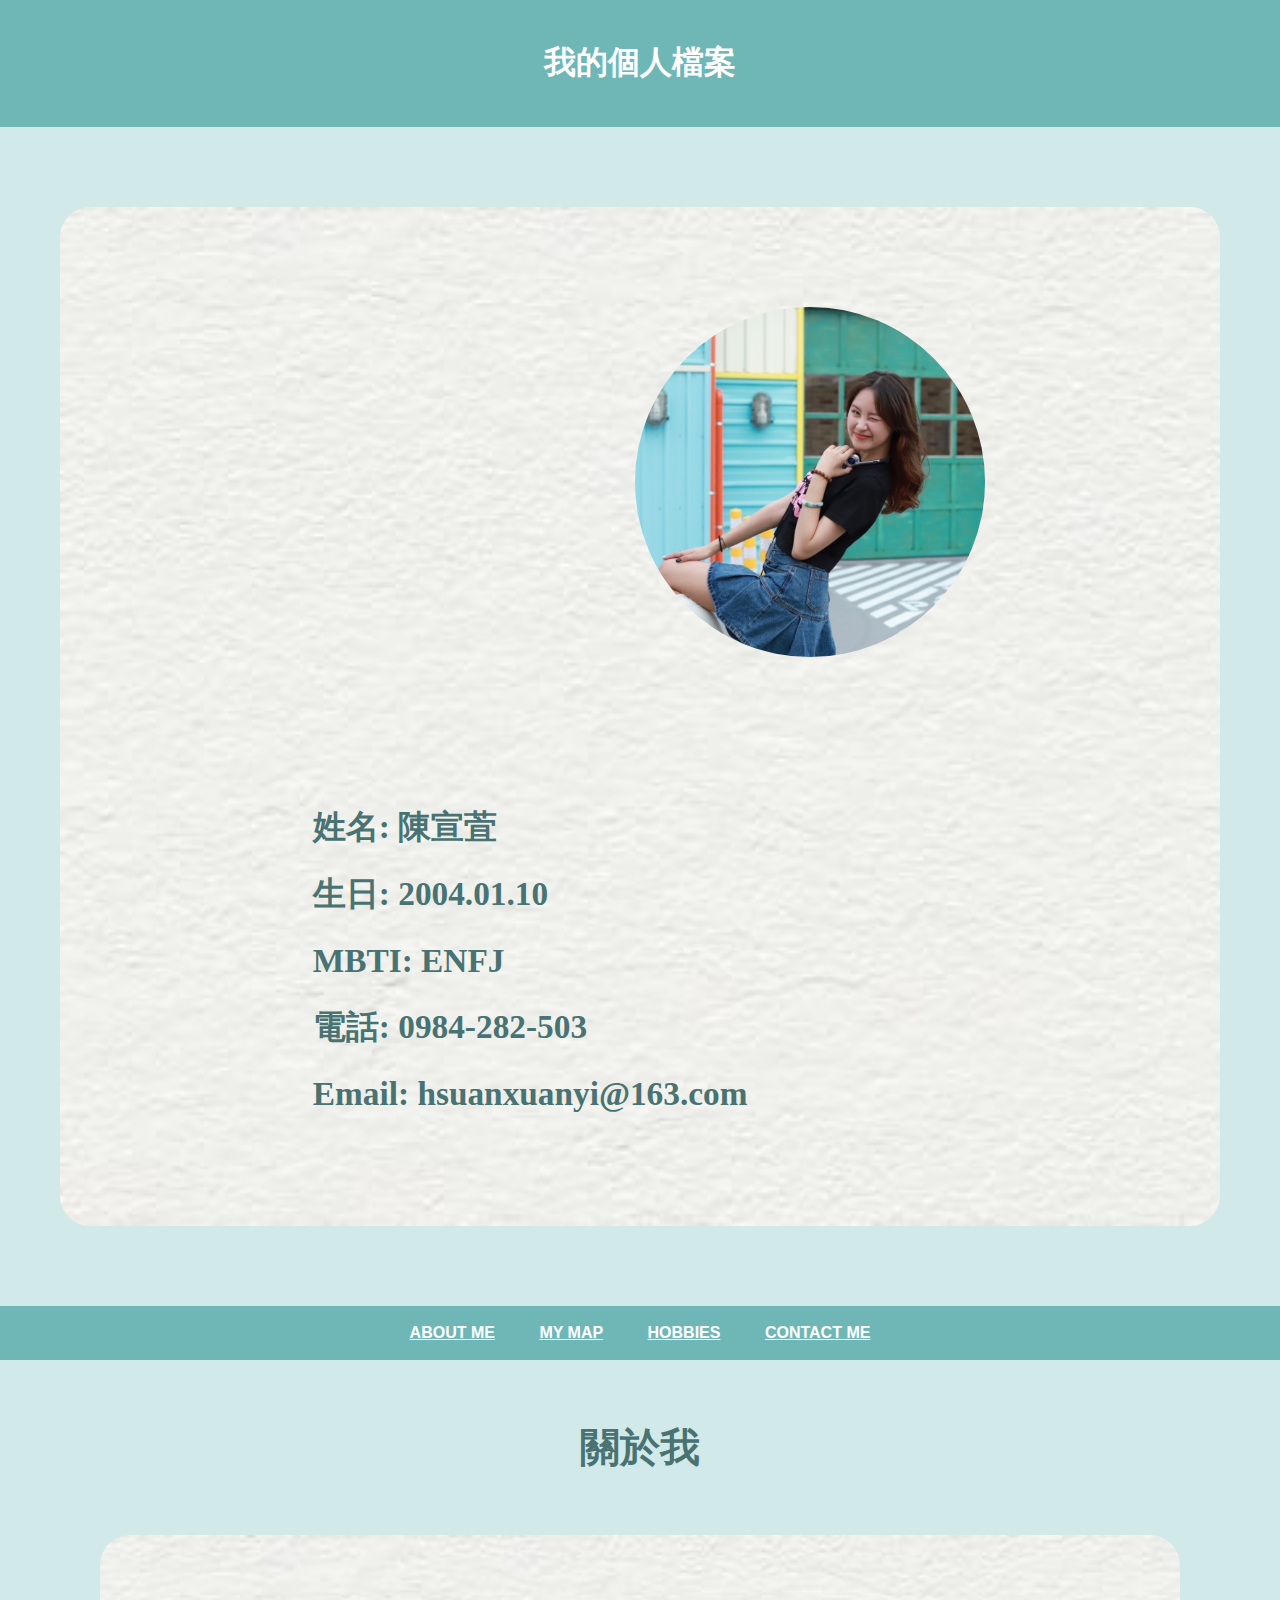
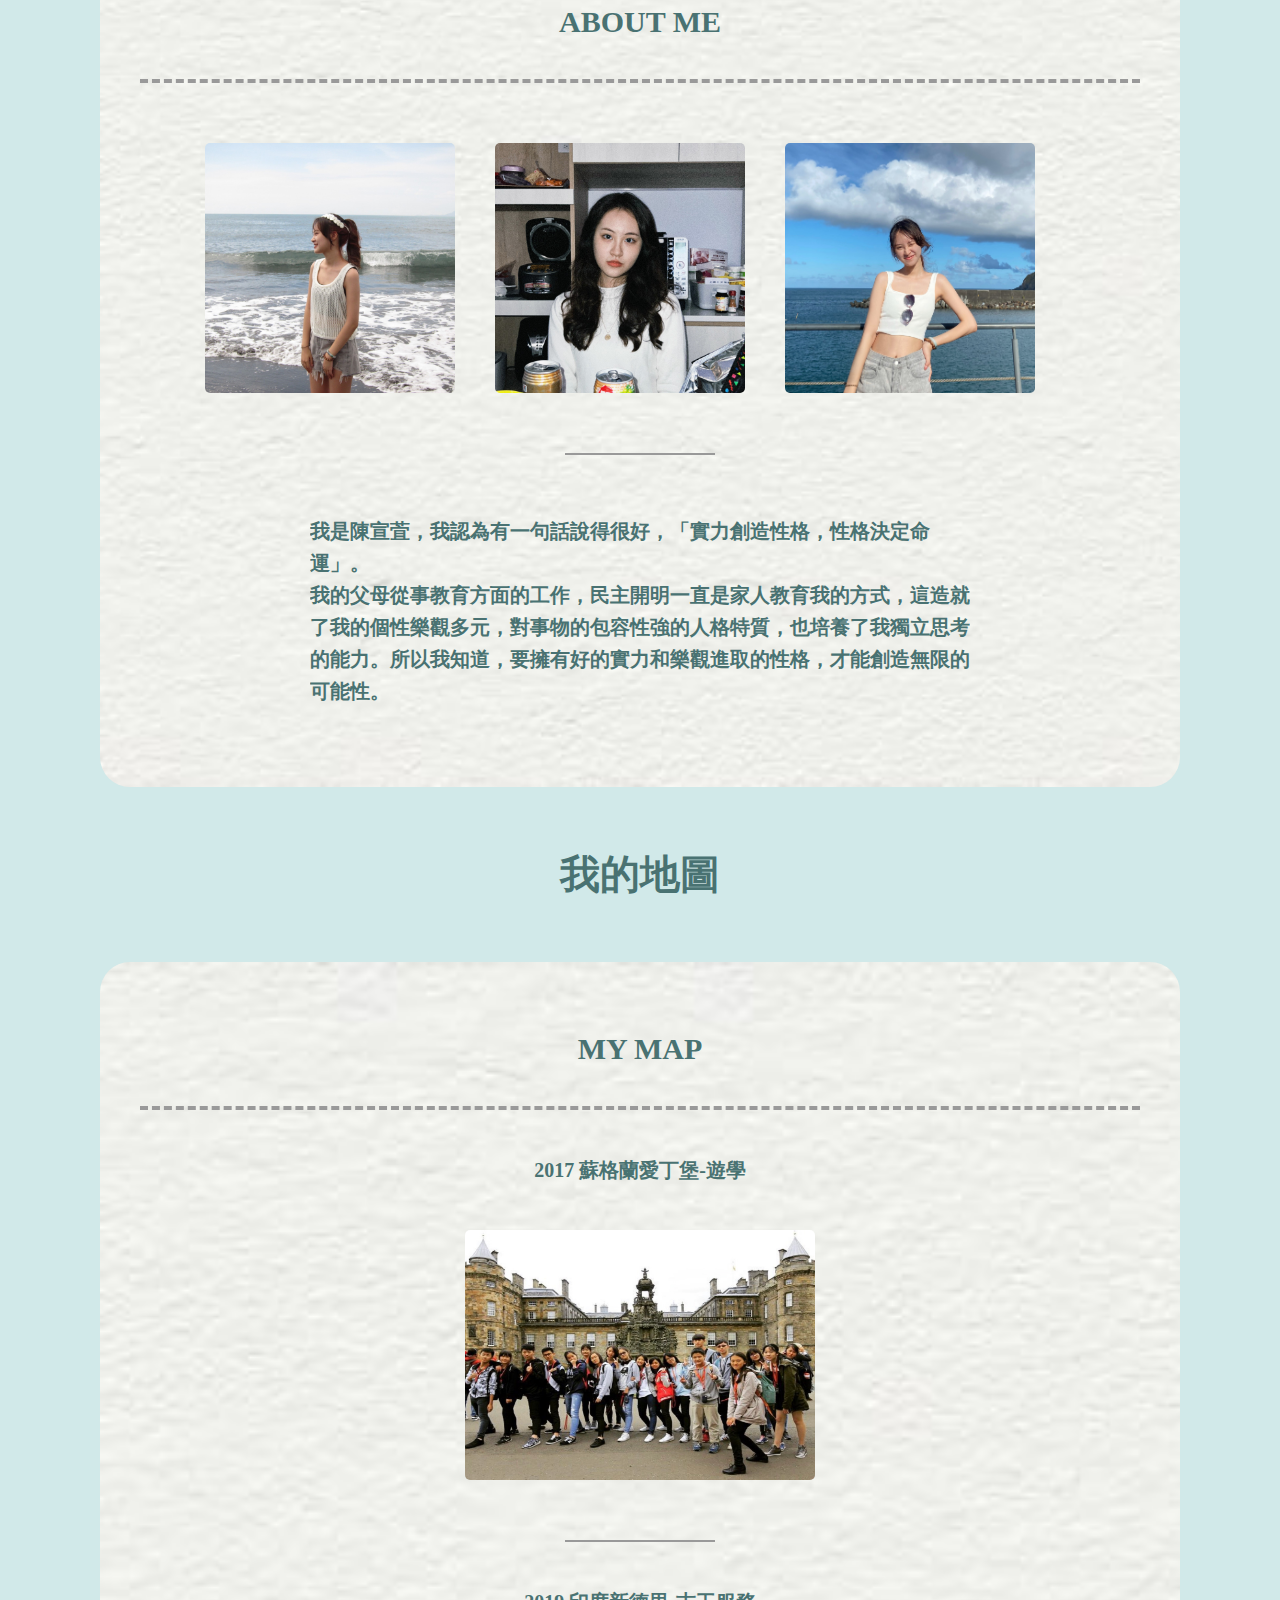
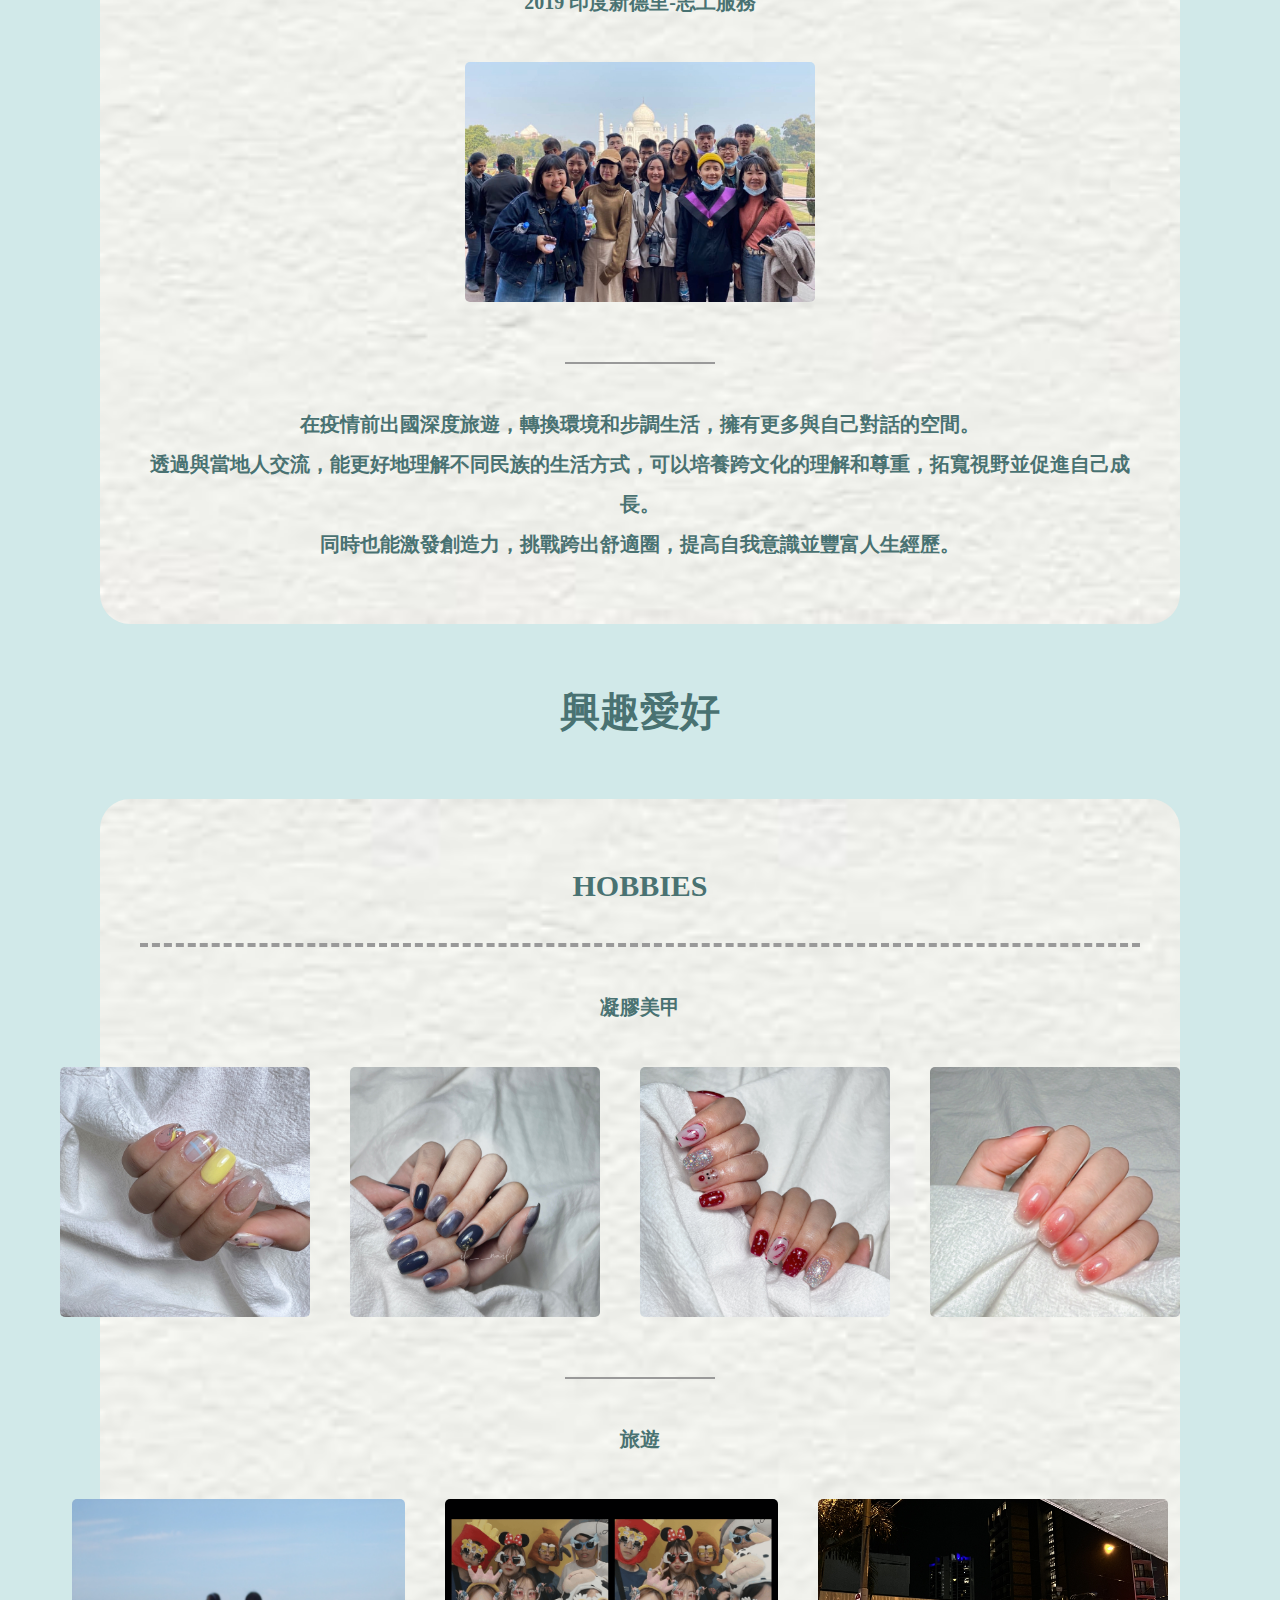
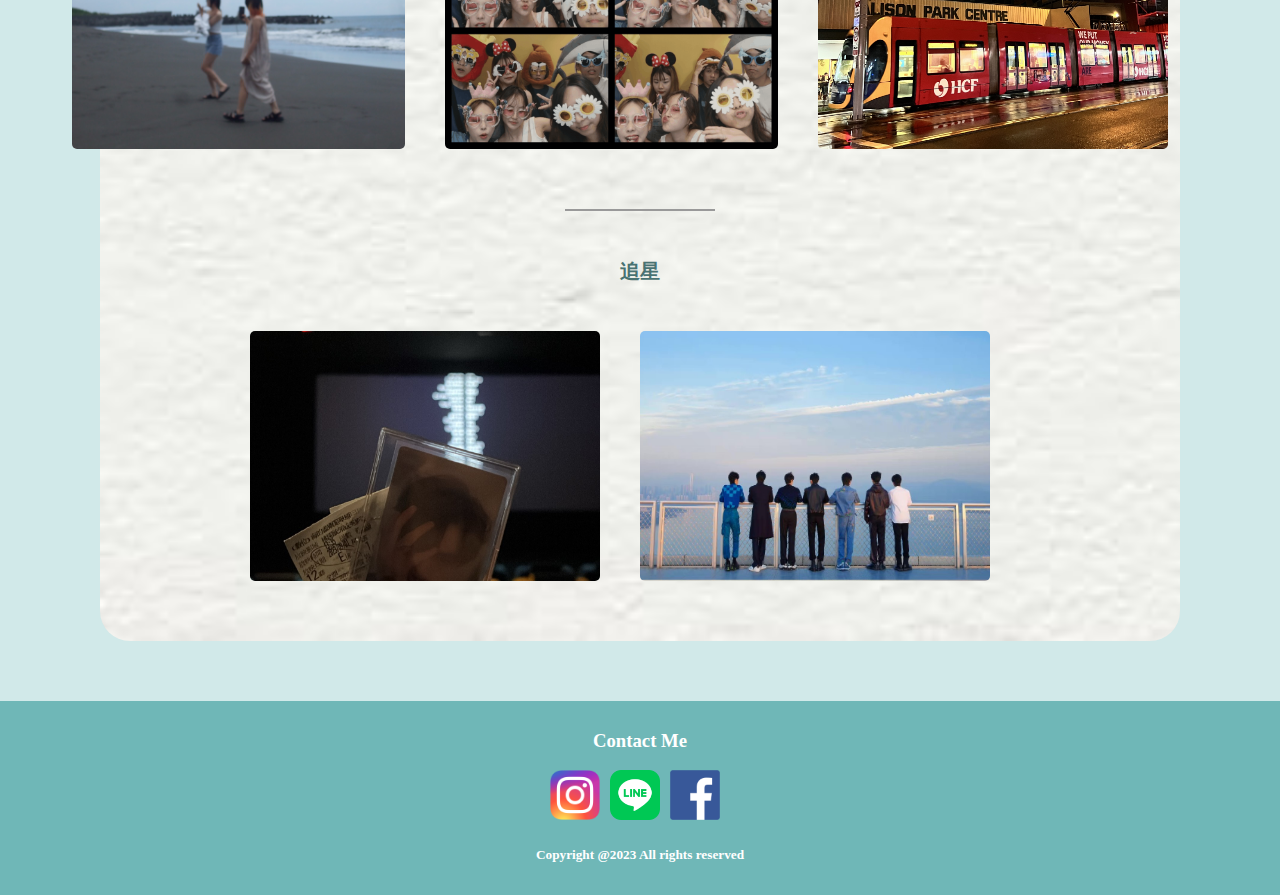
==== index.html @ e8065419 "update" ====
<!DOCTYPE html>
<html lang="en">
<head>
    <meta charset="UTF-8">
    <meta http-equiv="X-UA-Compatible" content="IE=edge">
    <meta name="viewport" content="width=device-width, initial-scale=1.0">
    <title>hsuanyi's web</title>
    <link rel="stylesheet" href="webstyle.css">
</head>
<body>
    <header>
        <h1>我的個人檔案</h1>
    </header>

    <main>
        <article>
        <aside class="card01">
            <div class="myphoto1">
                <img src="image/me/img01.jpg" style="border-radius: 50%" width="350" height="350">
            </div>
            <div class="title01"> 
                <p>
                姓名: 陳宣萓<br>
                生日: 2004.01.10<br>
                MBTI: ENFJ<br>
                電話: 0984-282-503<br>
                Email: hsuanxuanyi@163.com
                </p>
            </div>
            <div class="clearfix"></div>    
        </aside>
        </article>
    </main>
    

    <nav>
        <a href="#me">ABOUT ME</a>
        <a href="#map">MY MAP</a>
        <a href="#hobby">HOBBIES</a>
        <a href="#contact">CONTACT ME</a>
    </nav>

    <main>
       <article>
        <h2 class="title02" id="me">關於我</h2>
        <section class="card">
            <h3 class="title03">ABOUT ME</h3>
            <div class="separator"></div>
            <div class="myphoto2">
                <img src="image/me/img02.jpg" class="myphoto02" width="250" height="250">
                <img src="image/me/img04.jpg" class="myphoto02" width="250" height="250">
                <img src="image/me/img05.jpg" class="myphoto02" width="250" height="250">
            </div>

            <div class="separator02"></div>
            <div class="article01">
                <p>
                    我是陳宣萓，我認為有一句話說得很好，「實力創造性格，性格決定命運」。<br>
                    我的父母從事教育方面的工作，民主開明一直是家人教育我的方式，這造就了我的個性樂觀多元，對事物的包容性強的人格特質，也培養了我獨立思考的能力。所以我知道，要擁有好的實力和樂觀進取的性格，才能創造無限的可能性。
                </p>
            </div>
            <div class="clearfix"></div>
        </section>

        <h2 class="title02" id="map">我的地圖</h2>
        <section class="card">
            <h3 class="title03">MY MAP</h3>
            <div class="separator"></div>
            <div class="article02">
                <p>
                    2017 蘇格蘭愛丁堡-遊學
                </p>
            </div>
            <div class="myphoto2">
            <img src="image/map/img07.jpg" class="myphoto03" width="350" height="250">
            </div>

            <div class="separator02"></div>
            <div class="article02">
                <p>
                    2019 印度新德里-志工服務
                </p>
            </div>
            <div class="myphoto2">
            <img src="image/map/img06.jpg" class="myphoto03" width="350" height="240">
            </div>

            <div class="separator02"></div>
            <div class="article02">
                <p>
                    在疫情前出國深度旅遊，轉換環境和步調生活，擁有更多與自己對話的空間。<br>
                    透過與當地人交流，能更好地理解不同民族的生活方式，可以培養跨文化的理解和尊重，拓寬視野並促進自己成長。<br>
                    同時也能激發創造力，挑戰跨出舒適圈，提高自我意識並豐富人生經歷。
                </p>
            </div>
        </section>

        <h2 class="title02" id="hobby">興趣愛好</h2>
        <section class="card">
            <h3 class="title03">HOBBIES</h3>
            <div class="separator"></div>
            <div class="article02">
            <P>
                凝膠美甲
            </P>
            </div>
            <div class="myphoto2">
                <img src="image/nail/img08.jpg" class="myphoto02" width="250" height="250">
                <img src="image/nail/img09.jpg" class="myphoto02" width="250" height="250">
                <img src="image/nail/img10.jpg" class="myphoto02" width="250" height="250">
                <img src="image/nail/img11.jpg" class="myphoto02" width="250" height="250">
            </div>

            <div class="separator02"></div>
            <div class="article02">
            <P>
                旅遊
            </P>
            </div>
            <div class="myphoto2">
                <img src="image/travel/img12.jpg" class="myphoto02" width="350" height="250">
                <img src="image/travel/img13.gif" class="myphoto02" width="350" height="250">
                <img src="image/travel/img14.jpg" class="myphoto02" width="350" height="250">
            </div>

            <div class="separator02"></div>
            <div class="article02">
            <P>
                追星
            </P>
            </div>
            <div class="myphoto2">
                <img src="image/stars/img15.jpg" class="myphoto02" width="350" height="250">
                <img src="image/stars/img16.jpg" class="myphoto02" width="350" height="250">
            </div>
        </section>
       </article> 
    </main>

    <footer>
        <h3 id="contact">Contact Me</h3>
        <div class="contact">
            <a href="https://instagram.com/hsuan_yi_?igshid=bWM5bXMzMHllZ2cz&utm_source=qr">
                <img src="image/logo/iglogo.webp" class="icon" width="50" height="50">
            </a>
            <a href="https://line.me/ti/p/3zdAisaxtA">
                <img src="image/logo/LINE_logo.png" class="icon" width="50" height="50">
            </a>
            <a href="https://www.facebook.com/profile.php?id=100007568020335&mibextid=LQQJ4d">
                <img src="image/logo/fblogo.jpg" class="icon" width="50" height="50">
            </a>
        </div>

        <h5>Copyright @2023 All rights reserved</h5>
    </footer>
</body>
</html>
---- webstyle.css ----
body {
    background-color: #D1E9E9;
    margin: 0px;
}

nav {
    background-color: #6FB7B7;
    font-family: Arial;
    text-align: center;
}

nav a {
    padding: 18px 20px;
    display: inline-block;
    color: white;
    font-weight: bold;
}

nav a:hover {
    background-color: #D1E9E9;
    color: #3f6060;
}

.card {
    background-color: white;
    padding: 40px;
    margin: 60px 100px;
    border-radius: 30px;
    background-image: url(image/img03.jpeg);
    background-size: cover;
}

.card01 {
    background-color: white;
    padding: 35px;
    margin: 80px 60px;
    border-radius: 30px;
    background-image: url(image/img03.jpeg);
    background-size: cover;
}

header {
    background-color: #6FB7B7;
    text-align: center;
    font-family: Arial;
    color: white;
    padding: 20px 20px;
}

.title01 {
    float: left;
    text-align: left;
    padding-left: 1cm;
    color: #497272;
    font-family: 微軟正黑體;
    font-size: 25pt;
    font-weight: bold;
    margin-left: 180px;
    margin-top: 35px;
    margin-bottom: 30px;
    line-height: 200%;
}

.myphoto1 {
    float: right;
    margin-right: 200px;
    margin-top: 65px;
    margin-bottom: 65px;
}

.myphoto2 {
    display: flex;
    justify-content: center;
    align-items: center;
    padding: 20px;
}

.myphoto02 {
    margin-right: 40px;
    max-width: 100%;
    max-height: 100%;
    border-radius: 5px;
}

.myphoto03 {
    max-width: 100%;
    max-height: 100%;
    border-radius: 5px;
}

.clearfix {
    clear: both;
}

.title02 {
    text-align: center;
    color: #497272;
    font-size: 30pt;
    font-weight: bold;
    margin-top: 60px;
    margin-bottom: 10px;
}

.article01 {
    color: #497272;
    font-size: 15pt;
    font-family: 標楷體;
    text-align: left;
    overflow: hidden;
    float: right;
    margin-left: 170px;
    margin-right: 170px;
    font-weight: bold;
    margin-bottom: 20px;
    margin-top: 0px;
    line-height: 160%;
}

.title03 {
    text-align: center;
    color: #497272;
    font-size: 30px;
}

.article02 {
    color: #497272;
    font-weight: bold;
    font-family: 標楷體;
    text-align: center;
    margin-bottom: 10px;
    line-height: 200%;
    font-size: 15pt;
}

.separator {
    border-top: 4px dashed#999;
    margin: 40px 0;
}

.separator02 {
    border-top: 2px solid #999;
    margin: 40px 425px;
}

footer {
    background-color: #6FB7B7;
    color: white;
    text-align: center;
    padding: 10px;
}

.contact {
    display: flex;
    justify-content: center;
    align-items: center;
}

.icon {
    margin-right: 10px;

}
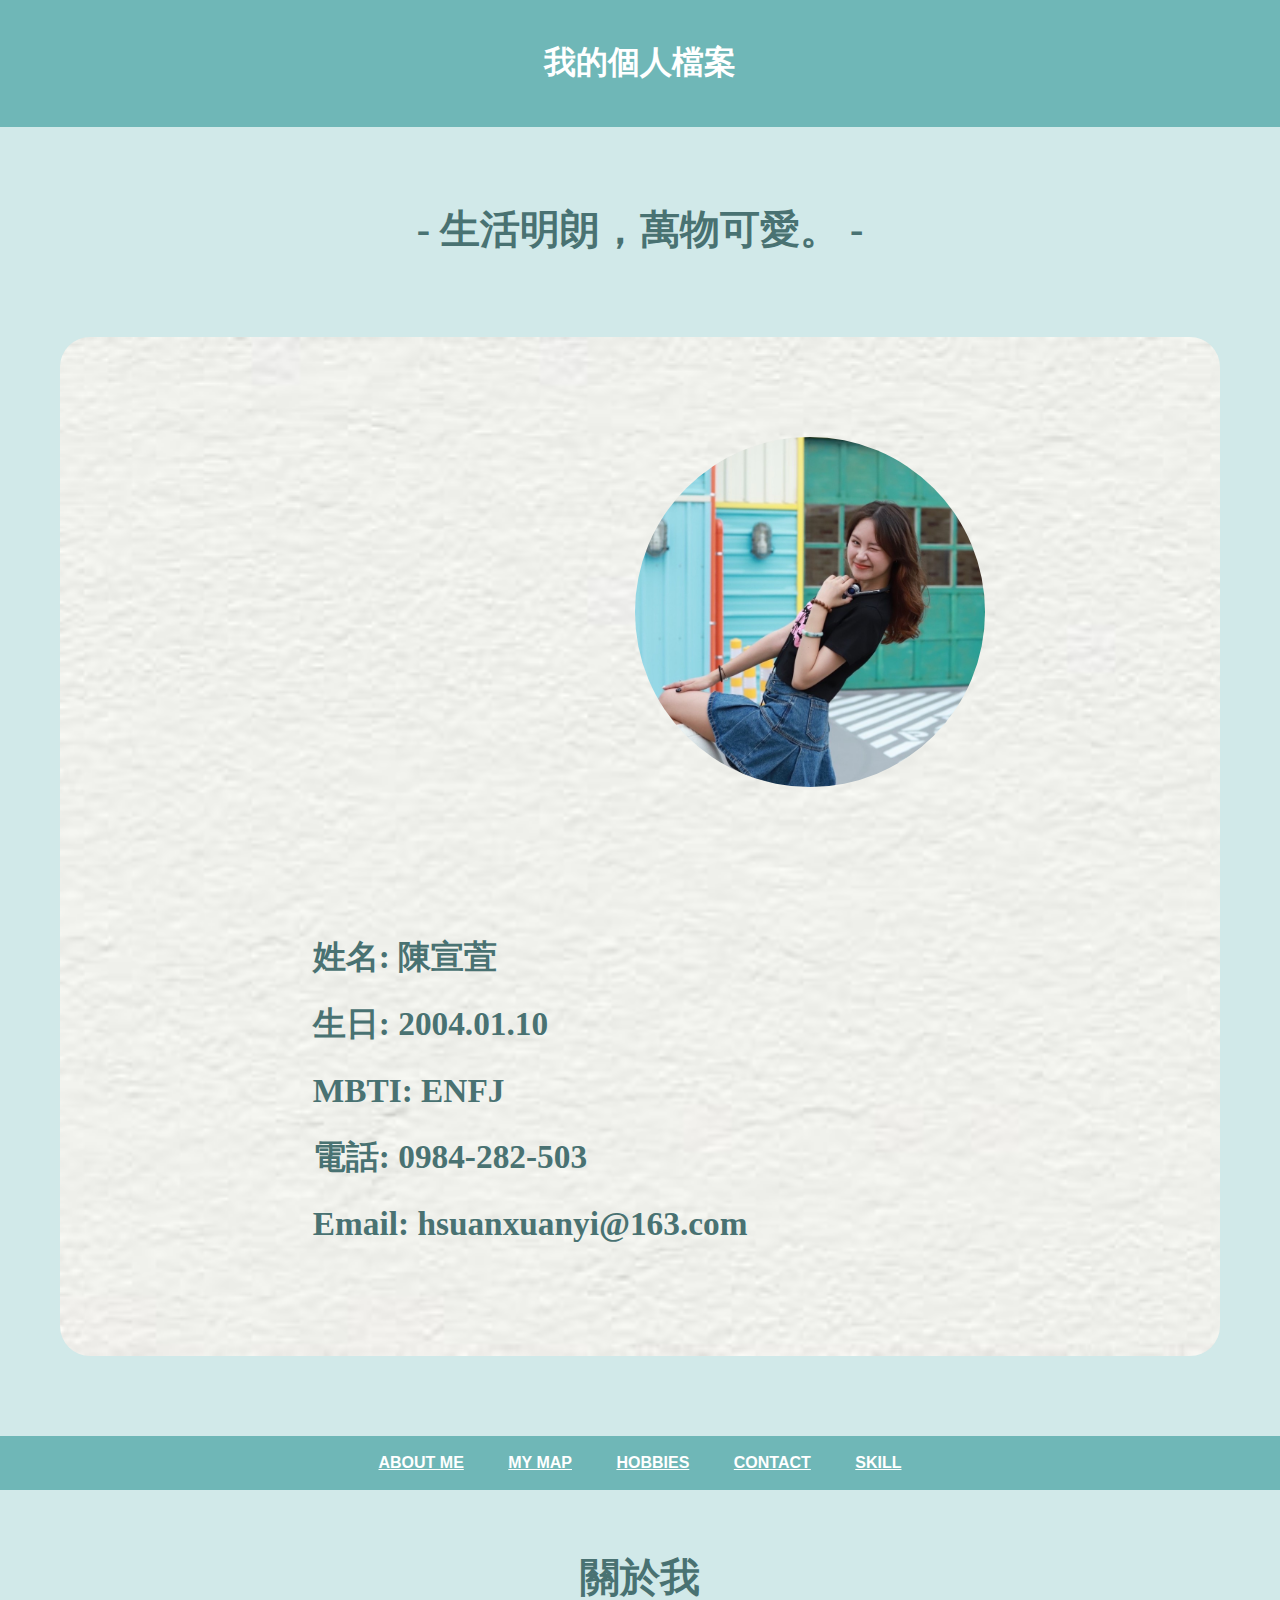
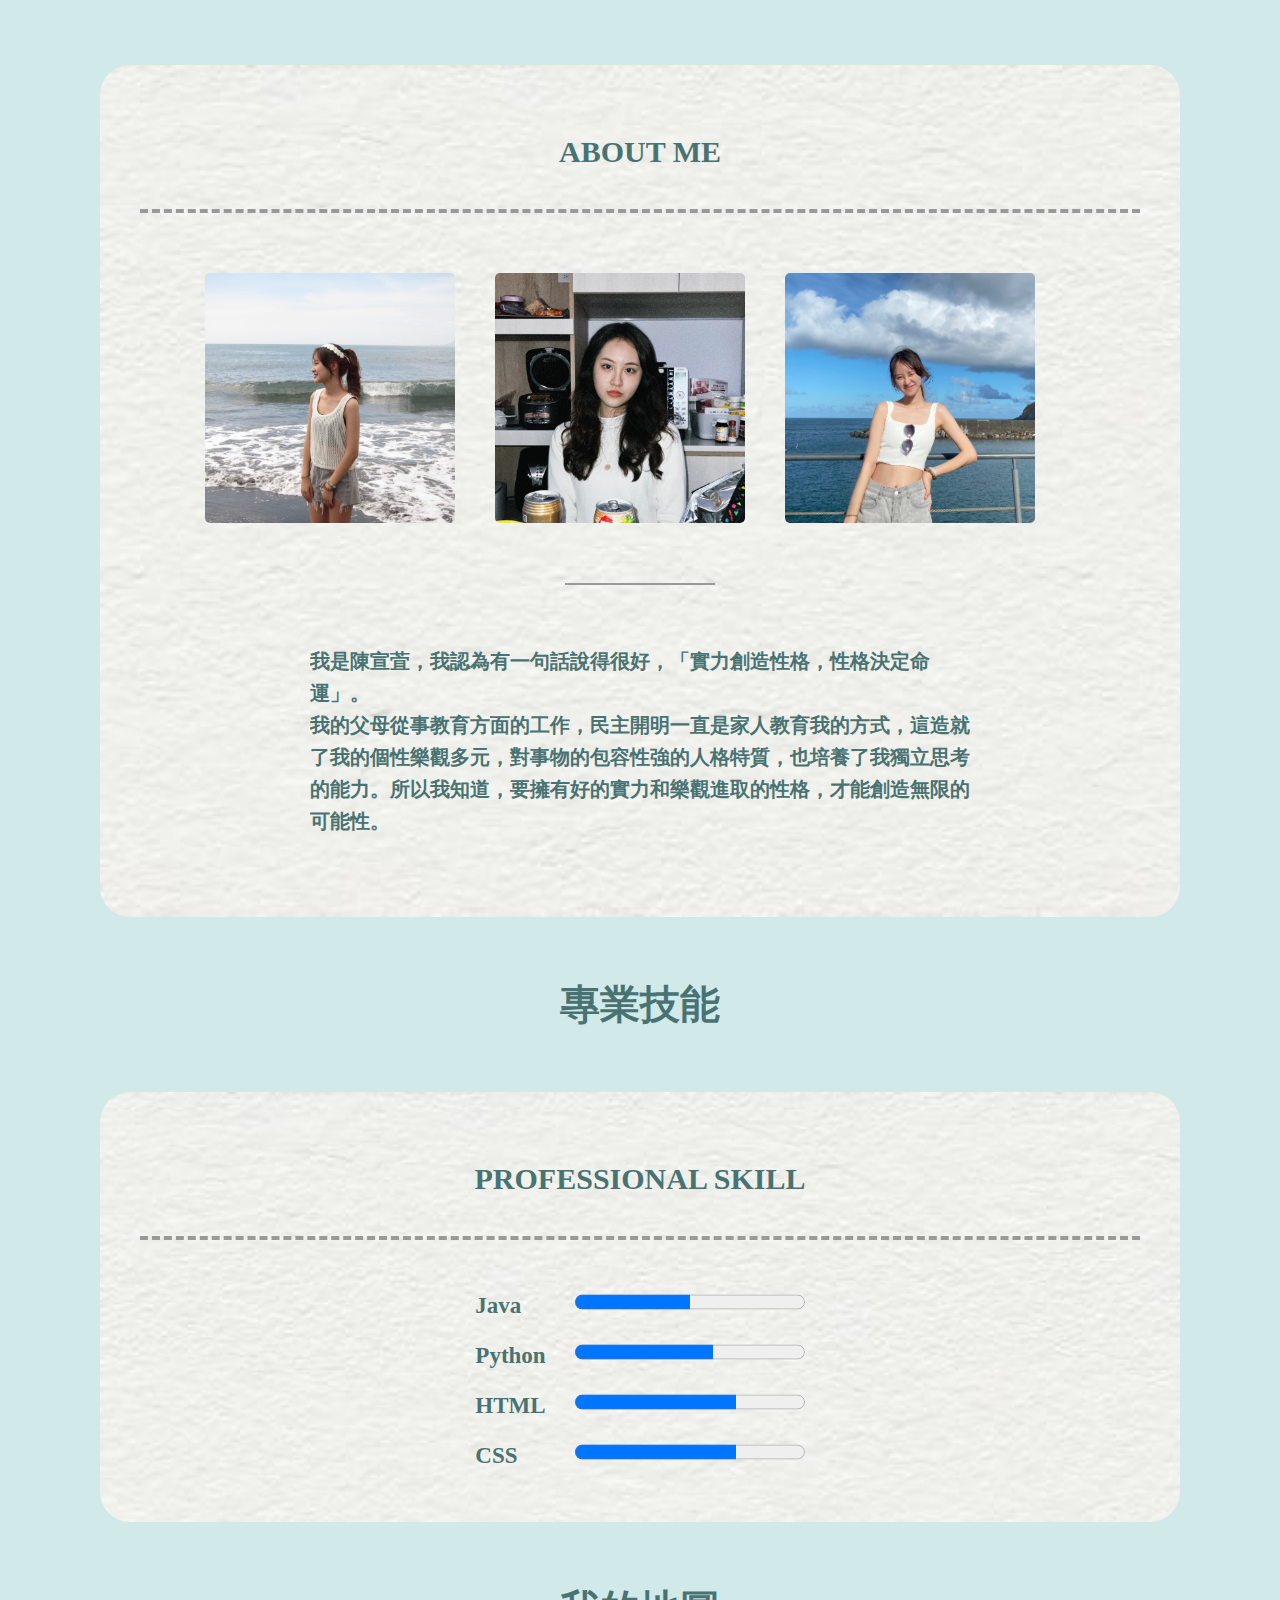
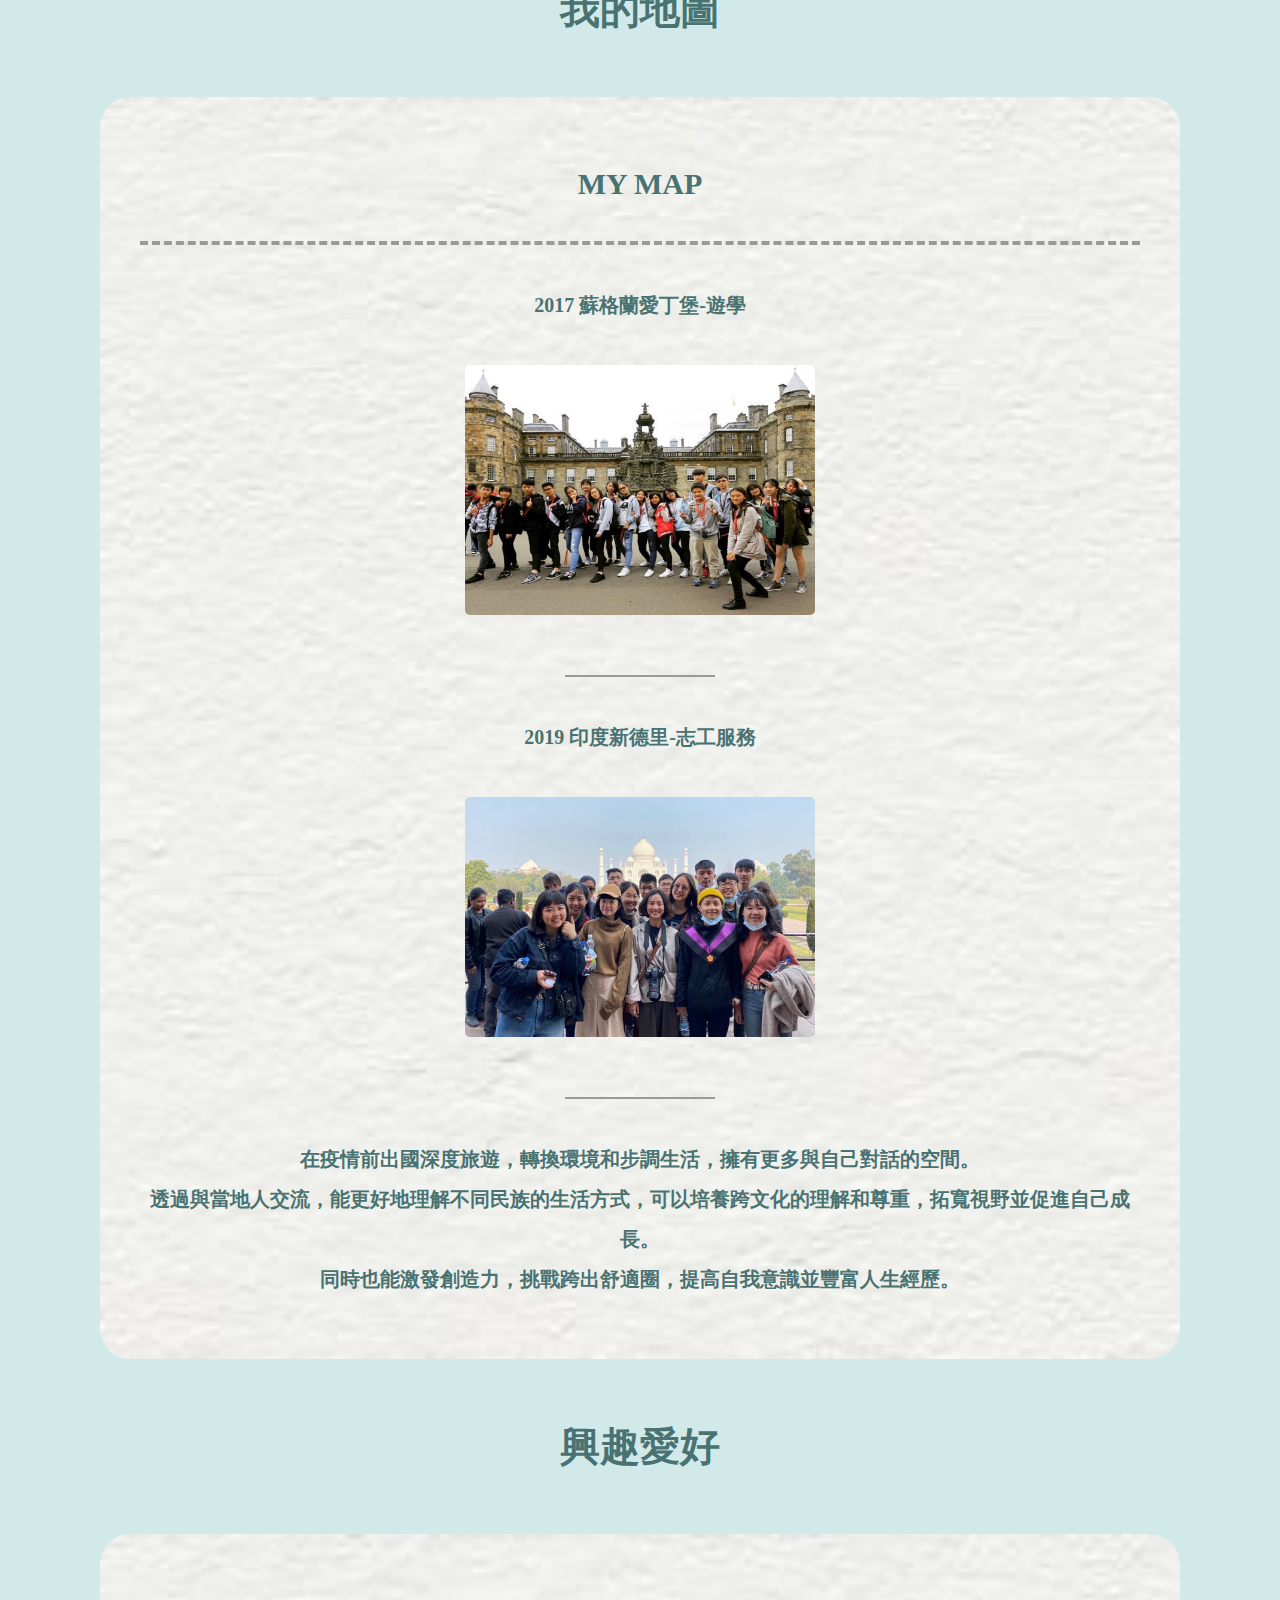
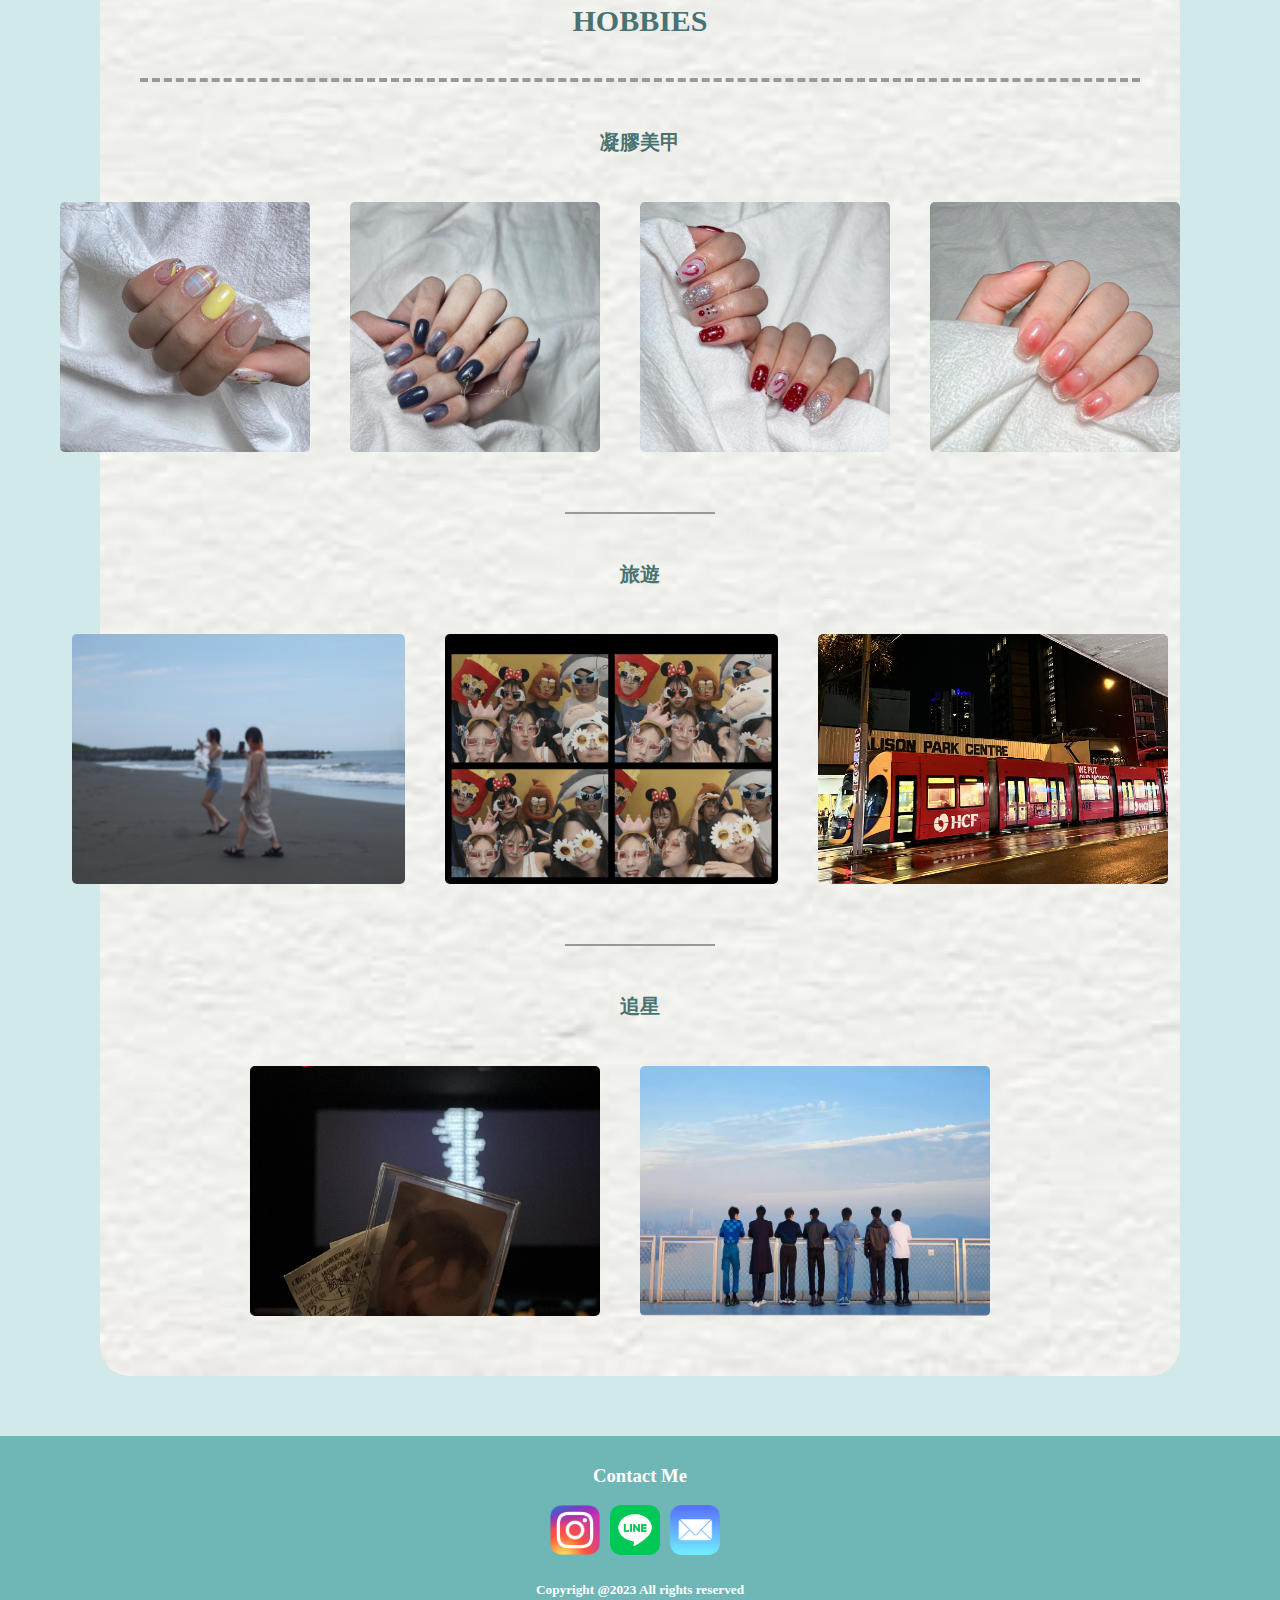
==== commit 1d32bb25: "update2" ====
--- a/index.html
+++ b/index.html
@@ -14,6 +14,8 @@
 
     <main>
         <article>
+            <h1 class="slogan">- 生活明朗，萬物可愛。 -</h1>
+
         <aside class="card01">
             <div class="myphoto1">
                 <img src="image/me/img01.jpg" style="border-radius: 50%" width="350" height="350">
@@ -37,7 +39,8 @@
         <a href="#me">ABOUT ME</a>
         <a href="#map">MY MAP</a>
         <a href="#hobby">HOBBIES</a>
-        <a href="#contact">CONTACT ME</a>
+        <a href="#contact">CONTACT</a>
+        <a href="#skill">SKILL</a>
     </nav>
 
     <main>
@@ -60,6 +63,43 @@
                 </p>
             </div>
             <div class="clearfix"></div>
+        </section>
+
+        <h2 class="title02" id="skill">專業技能</h2>
+        <section class="card">
+            <h3 class="title03">PROFESSIONAL SKILL</h3>
+            <div class="separator"></div>
+            <div class="programming">
+                <table>
+                    <tr>
+                        <td>Java</td>
+                        <td>
+                            <progress value="50" max="100"></progress>
+                        </td>
+                    </tr>
+
+                    <tr>
+                        <td>Python</td>
+                        <td>
+                            <progress value="60" max="100"></progress>
+                        </td>
+                    </tr>
+
+                    <tr>
+                        <td>HTML</td>
+                        <td>
+                            <progress value="70" max="100"></progress>
+                        </td>
+                    </tr>
+
+                    <tr>
+                        <td>CSS</td>
+                        <td>
+                            <progress value="70" max="100"></progress>
+                        </td>
+                    </tr>
+                </table>
+            </div>
         </section>
 
         <h2 class="title02" id="map">我的地圖</h2>
@@ -146,8 +186,8 @@
             <a href="https://line.me/ti/p/3zdAisaxtA">
                 <img src="image/logo/LINE_logo.png" class="icon" width="50" height="50">
             </a>
-            <a href="https://www.facebook.com/profile.php?id=100007568020335&mibextid=LQQJ4d">
-                <img src="image/logo/fblogo.jpg" class="icon" width="50" height="50">
+            <a href="mailto:juliachen449@gmail.com">
+                <img src="image/logo/maillogo.png" class="icon" width="50" height="50">
             </a>
         </div>
 
--- a/webstyle.css
+++ b/webstyle.css
@@ -1,6 +1,14 @@
 body {
     background-color: #D1E9E9;
     margin: 0px;
+}
+
+.slogan {
+    color: #497272;
+    text-align: center;
+    font-size: 30pt;
+    margin-top: 75px;
+    font-family: SimSun;
 }
 
 nav {
@@ -158,4 +166,40 @@
 .icon {
     margin-right: 10px;
 
+}
+
+.programming {
+    display: flex;
+    justify-content: center;
+    color: #497272;
+    font-family: Rome;
+    font-size: 23px;
+    line-height: 200%;
+    font-weight: bold;
+    margin: auto;
+    align-items: center;
+}
+
+progress {
+    height: 30px;
+    margin-left: 25px;
+}
+
+@media screen and (max-width:800px) {
+
+    article,
+    aside {
+        float: none;
+        width: 100%;
+    }
+
+    .card {
+        padding: 10px;
+        margin: 15px 0px;
+    }
+
+    img {
+        max-width: 100%;
+        height: 90%;
+    }
 }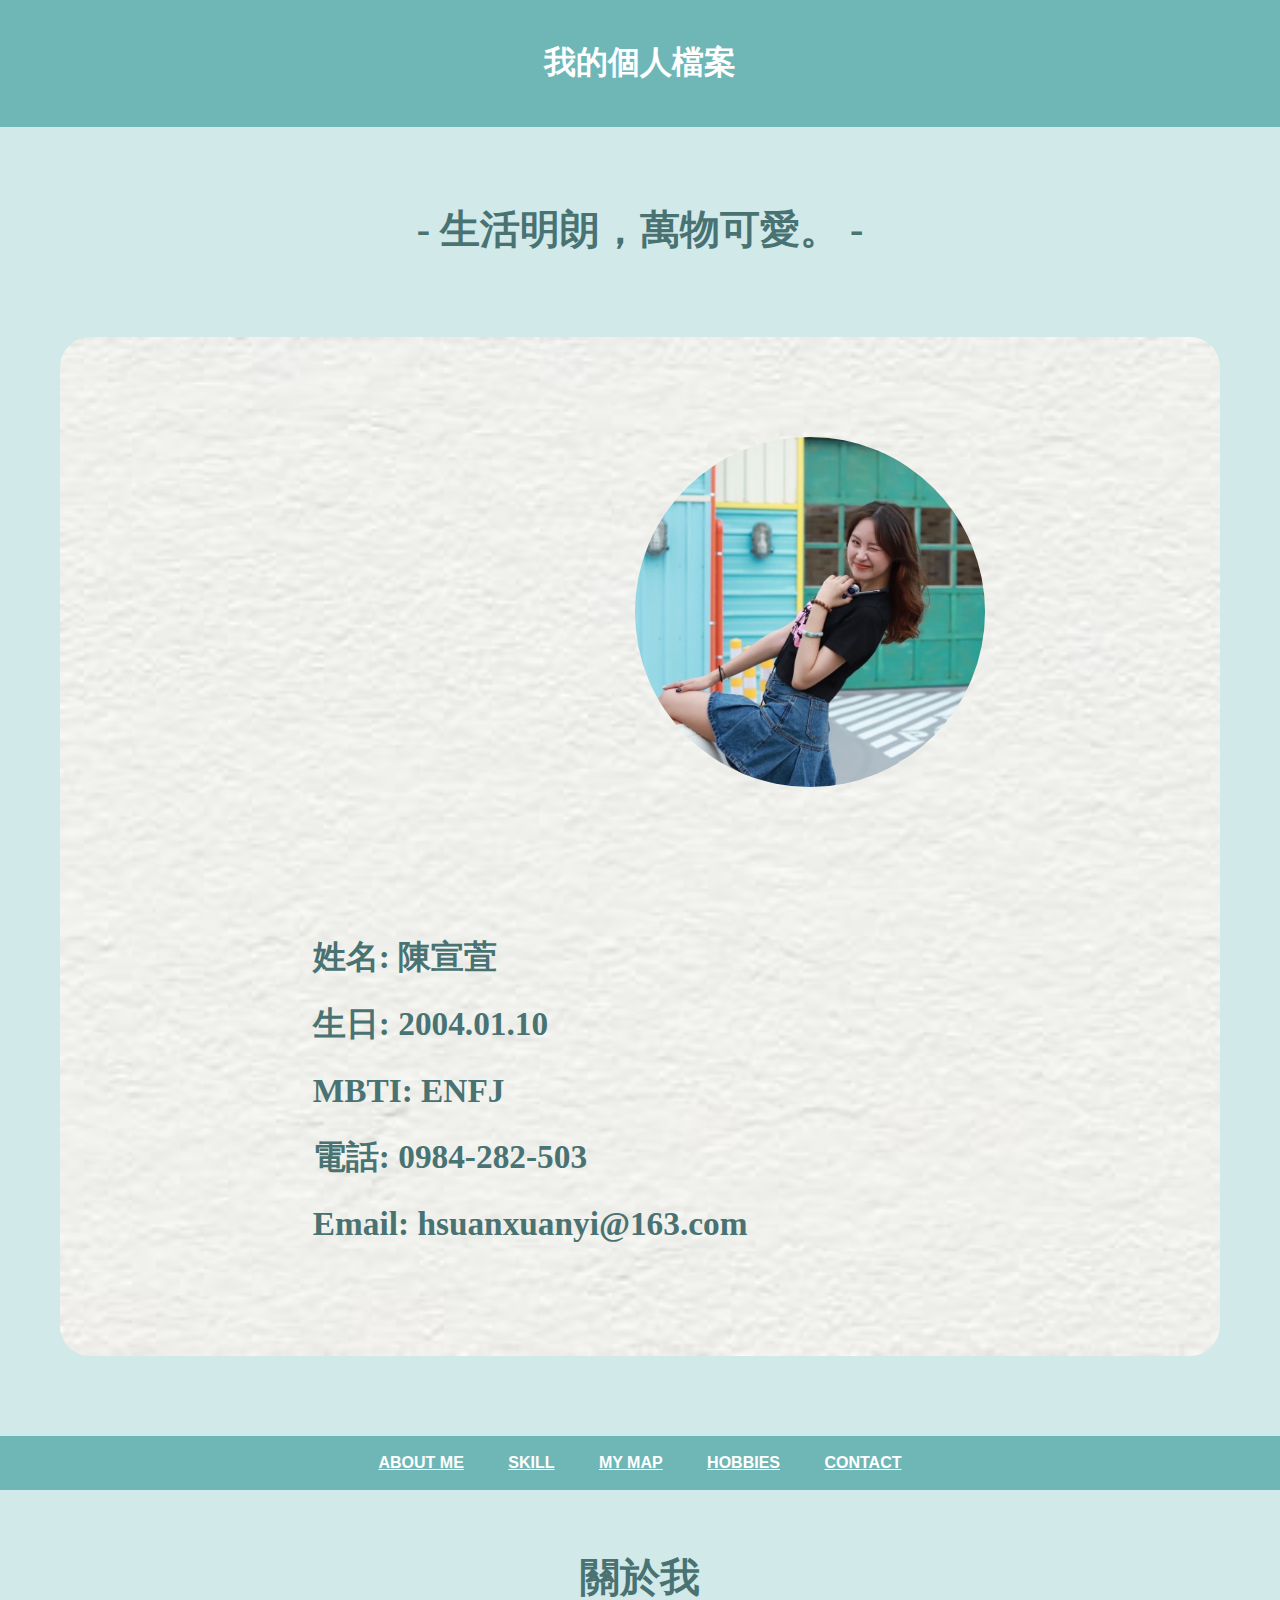
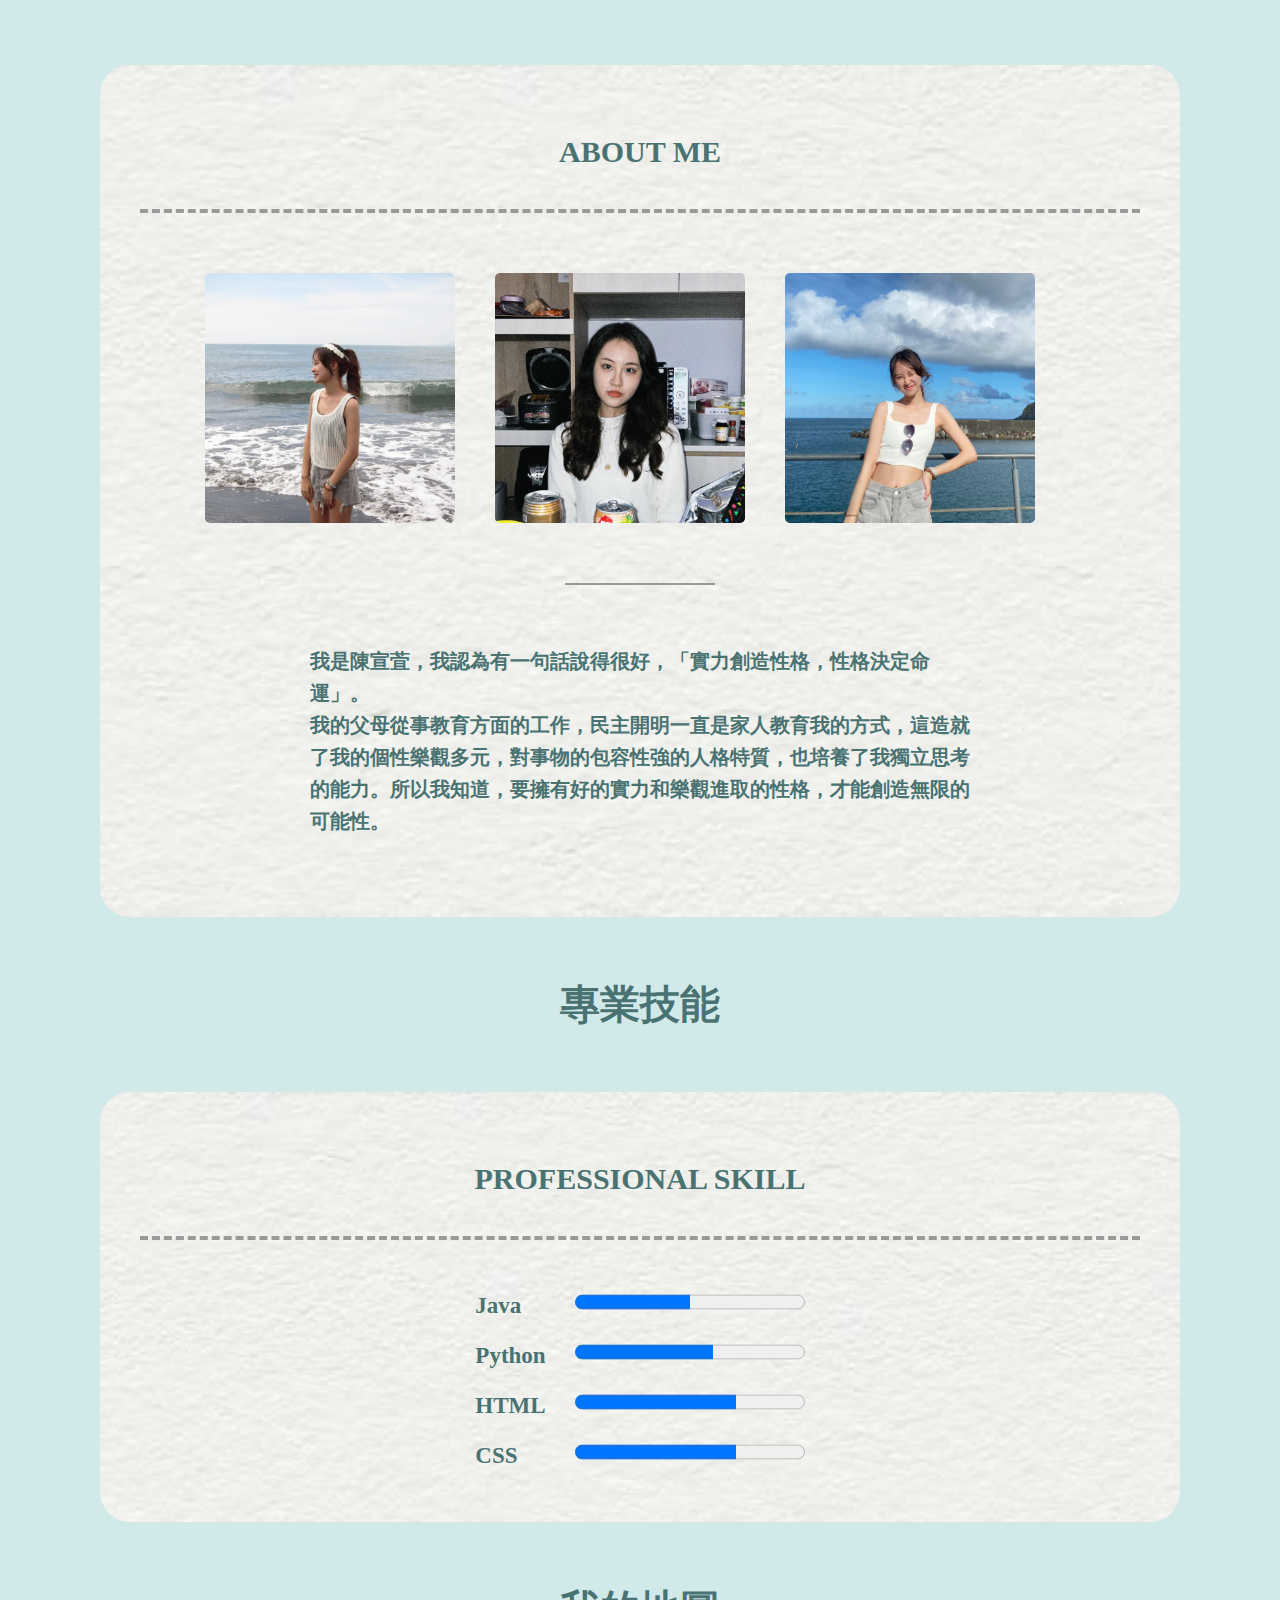
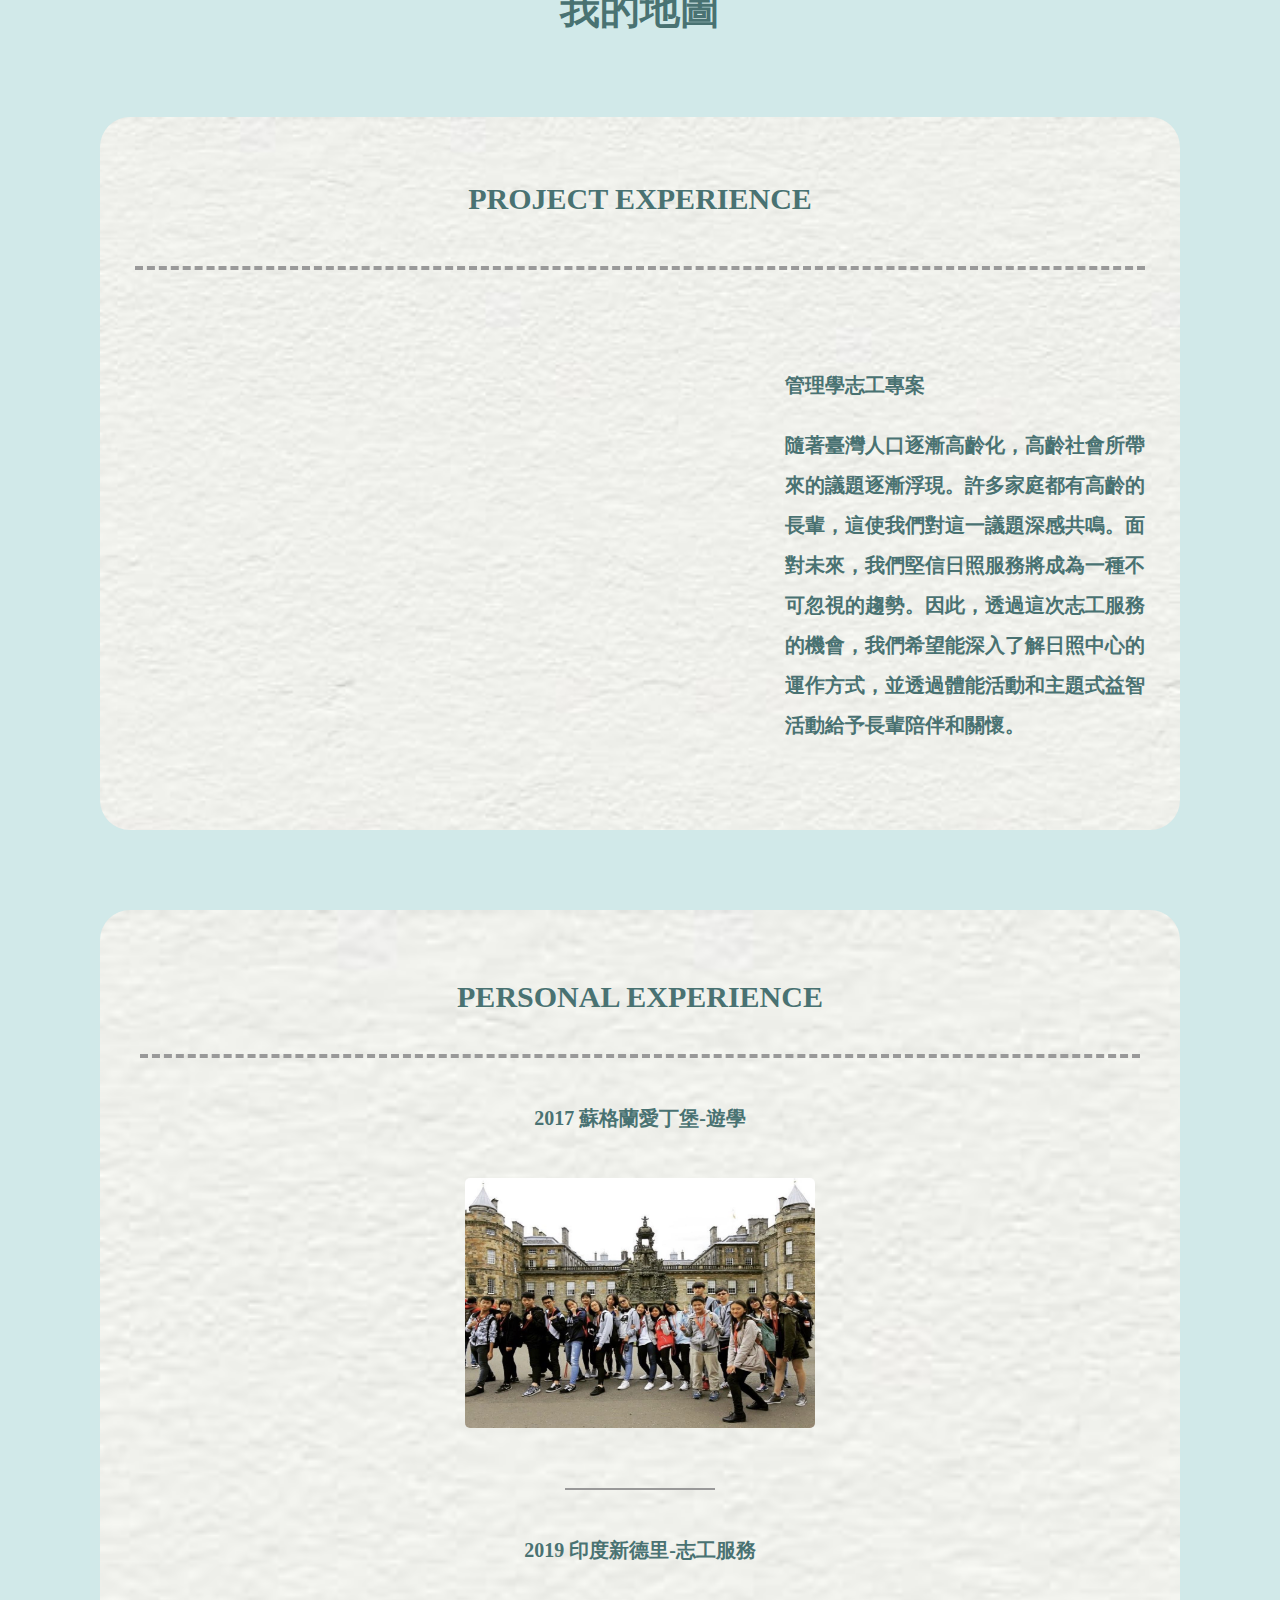
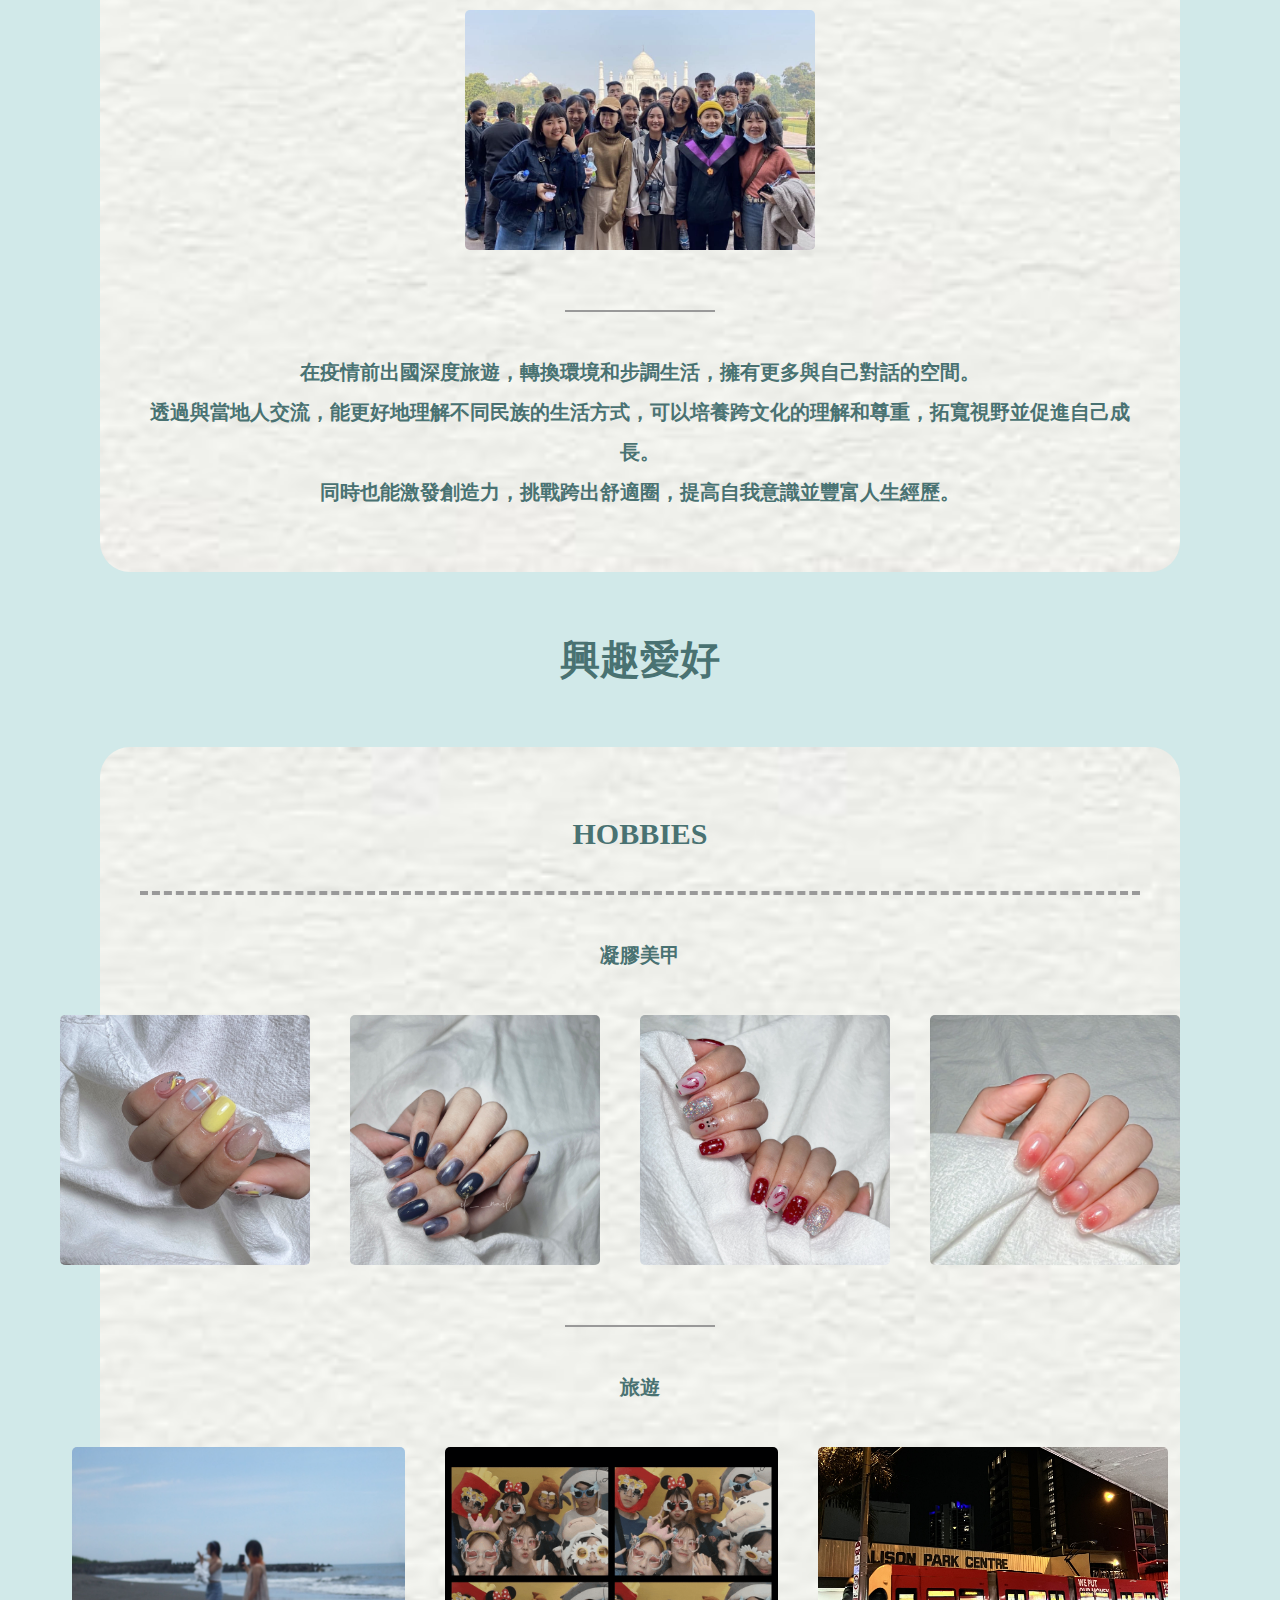
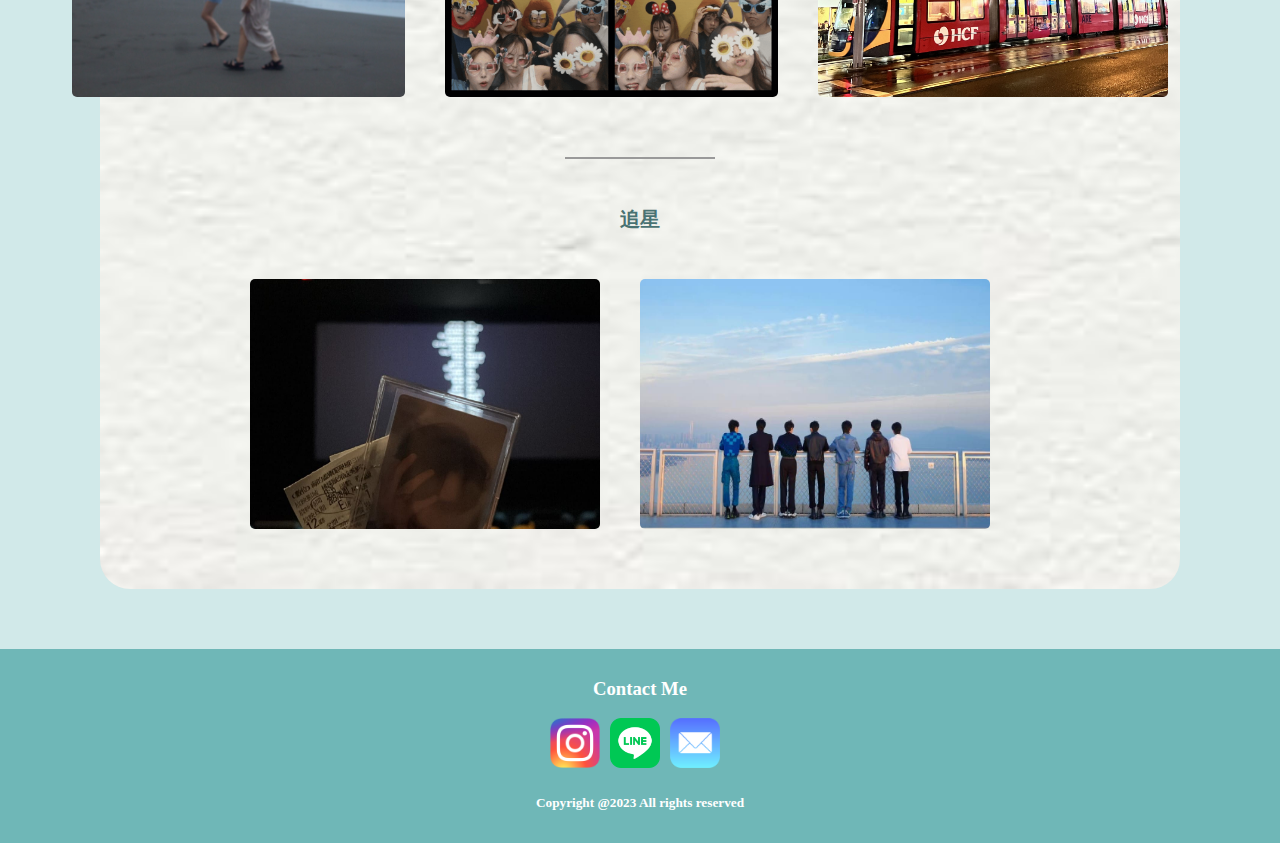
==== commit 2cf7c4e8: "update3" ====
--- a/index.html
+++ b/index.html
@@ -37,10 +37,10 @@
 
     <nav>
         <a href="#me">ABOUT ME</a>
+        <a href="#skill">SKILL</a>
         <a href="#map">MY MAP</a>
         <a href="#hobby">HOBBIES</a>
         <a href="#contact">CONTACT</a>
-        <a href="#skill">SKILL</a>
     </nav>
 
     <main>
@@ -103,8 +103,28 @@
         </section>
 
         <h2 class="title02" id="map">我的地圖</h2>
-        <section class="card">
-            <h3 class="title03">MY MAP</h3>
+
+        <section class="card02">
+            <h3 class="title03">PROJECT EXPERIENCE</h3>
+            <div class="separator03"></div>
+
+            <div class="content-wrapper">
+            
+                <div class="vedio-cotainer">
+                <iframe width="560" height="315" src="https://www.youtube.com/embed/R4_l7VjrZ6Q?si=iCQBpsfPdqPD-E-k" title="YouTube video player" frameborder="0" allow="accelerometer; autoplay; clipboard-write; encrypted-media; gyroscope; picture-in-picture; web-share" allowfullscreen></iframe>
+            </div>
+
+            <div class="article03">
+                <p>管理學志工專案</p>
+                <p>隨著臺灣人口逐漸高齡化，高齡社會所帶來的議題逐漸浮現。許多家庭都有高齡的長輩，這使我們對這一議題深感共鳴。面對未來，我們堅信日照服務將成為一種不可忽視的趨勢。因此，透過這次志工服務的機會，我們希望能深入了解日照中心的運作方式，並透過體能活動和主題式益智活動給予長輩陪伴和關懷。</p>
+            </div>
+            </div>
+
+            <div class="clearfix"></div>
+        </section>
+
+        <section class="card">
+            <h3 class="title03">PERSONAL EXPERIENCE</h3>
             <div class="separator"></div>
             <div class="article02">
                 <p>
--- a/webstyle.css
+++ b/webstyle.css
@@ -47,6 +47,19 @@
     background-size: cover;
 }
 
+.card02 {
+    background-color: white;
+    padding: 35px;
+    margin: 80px 100px;
+    border-radius: 30px;
+    background-image: url(image/img03.jpeg);
+    background-size: cover;
+    display: flex;
+    flex-direction: column;
+    align-items: center;
+    text-align: center;
+}
+
 header {
     background-color: #6FB7B7;
     text-align: center;
@@ -107,6 +120,7 @@
     font-weight: bold;
     margin-top: 60px;
     margin-bottom: 10px;
+    font-family: SimSun;
 }
 
 .article01 {
@@ -140,9 +154,40 @@
     font-size: 15pt;
 }
 
+.article03 {
+    color: #497272;
+    font-weight: bold;
+    font-family: 標楷體;
+    margin-bottom: 10px;
+    line-height: 200%;
+    text-align: left;
+    font-size: 15pt;
+    flex: 1;
+    max-width: 500px;
+    margin-left: 90px;
+    margin-top: -15px;
+}
+
+.content-wrapper {
+    display: flex;
+    flex-direction: row;
+    align-items: flex-start;
+    justify-content: center;
+    margin-top: 70px;
+    margin-bottom: 20px;
+}
+
+.vedio-container {
+    max-width: 560px;
+    margin-right: 20px;
+    margin-top: 80px;
+}
+
 .separator {
     border-top: 4px dashed#999;
     margin: 40px 0;
+    background: none;
+    width: 100%;
 }
 
 .separator02 {
@@ -150,6 +195,13 @@
     margin: 40px 425px;
 }
 
+.separator03 {
+    border-top: 4px dashed#999;
+    margin: 20px 0;
+    background: none;
+    width: 100%;
+}
+
 footer {
     background-color: #6FB7B7;
     color: white;
@@ -183,23 +235,4 @@
 progress {
     height: 30px;
     margin-left: 25px;
-}
-
-@media screen and (max-width:800px) {
-
-    article,
-    aside {
-        float: none;
-        width: 100%;
-    }
-
-    .card {
-        padding: 10px;
-        margin: 15px 0px;
-    }
-
-    img {
-        max-width: 100%;
-        height: 90%;
-    }
 }